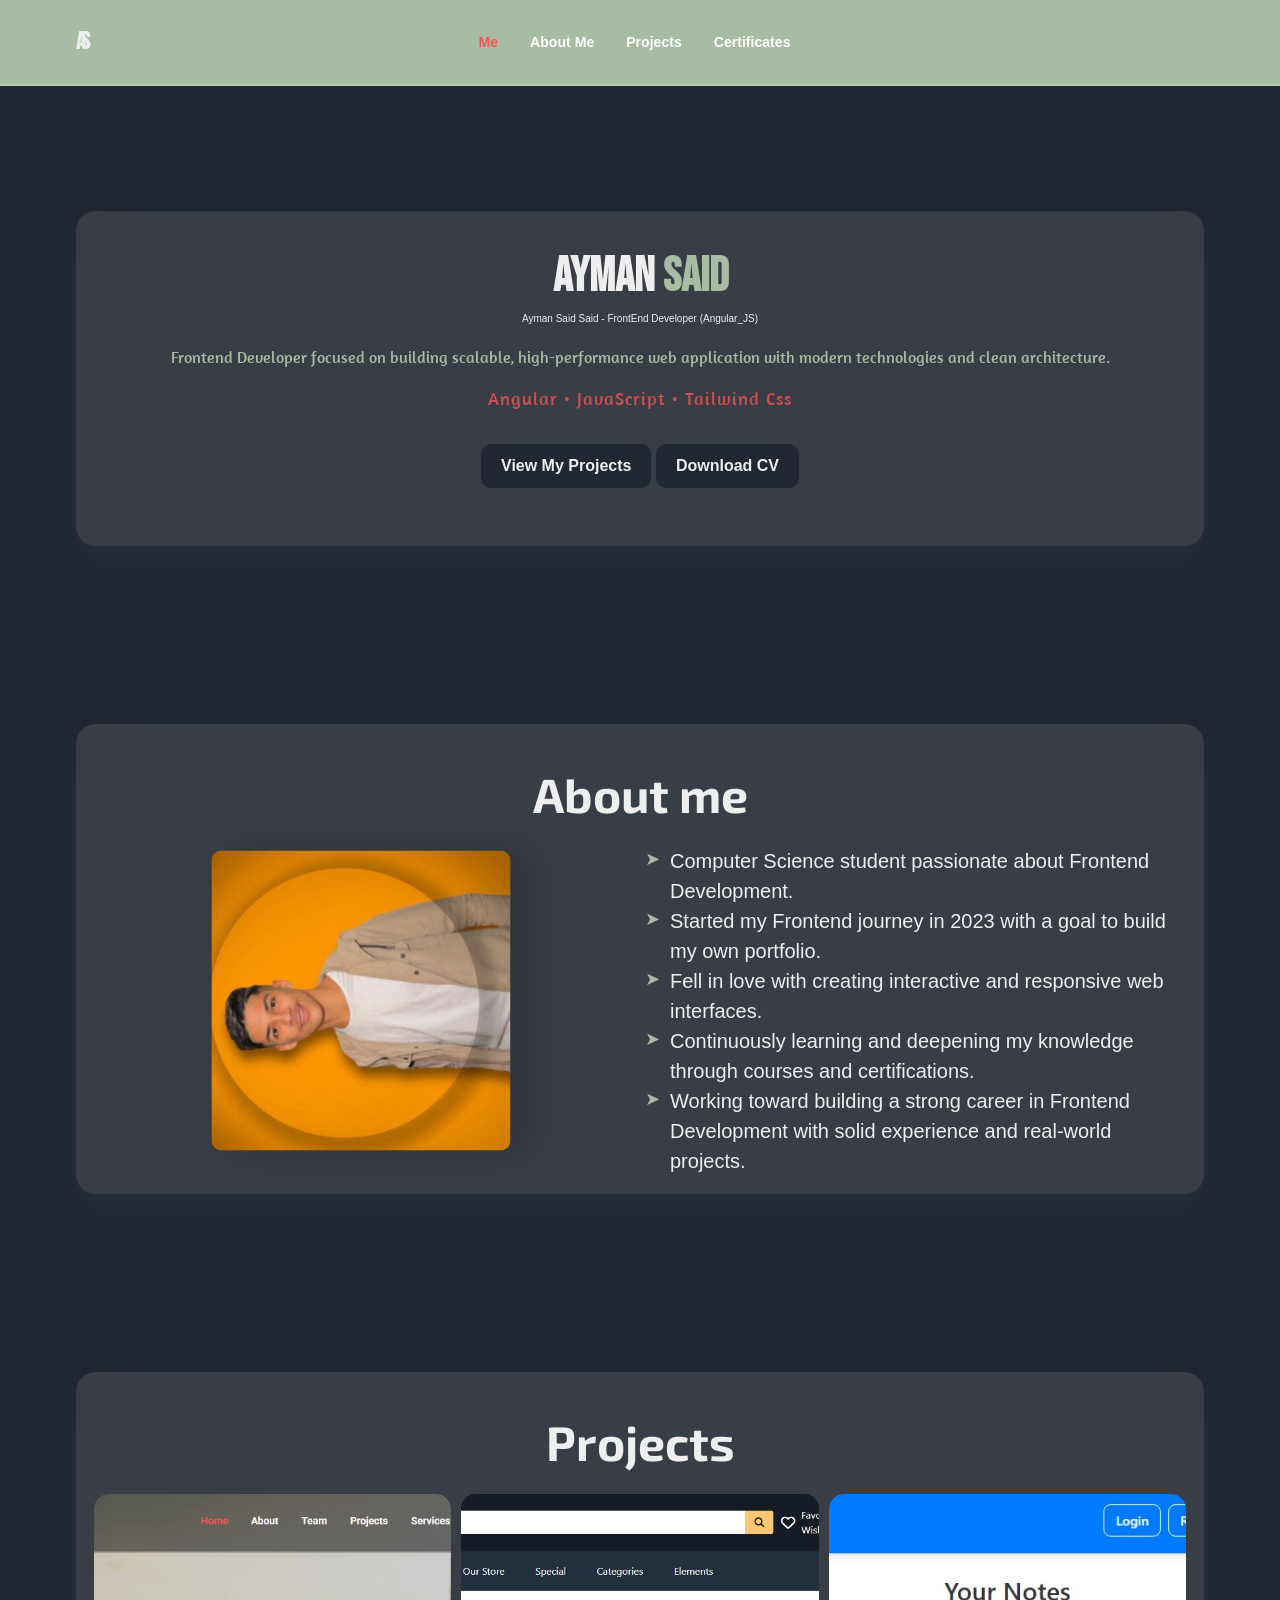
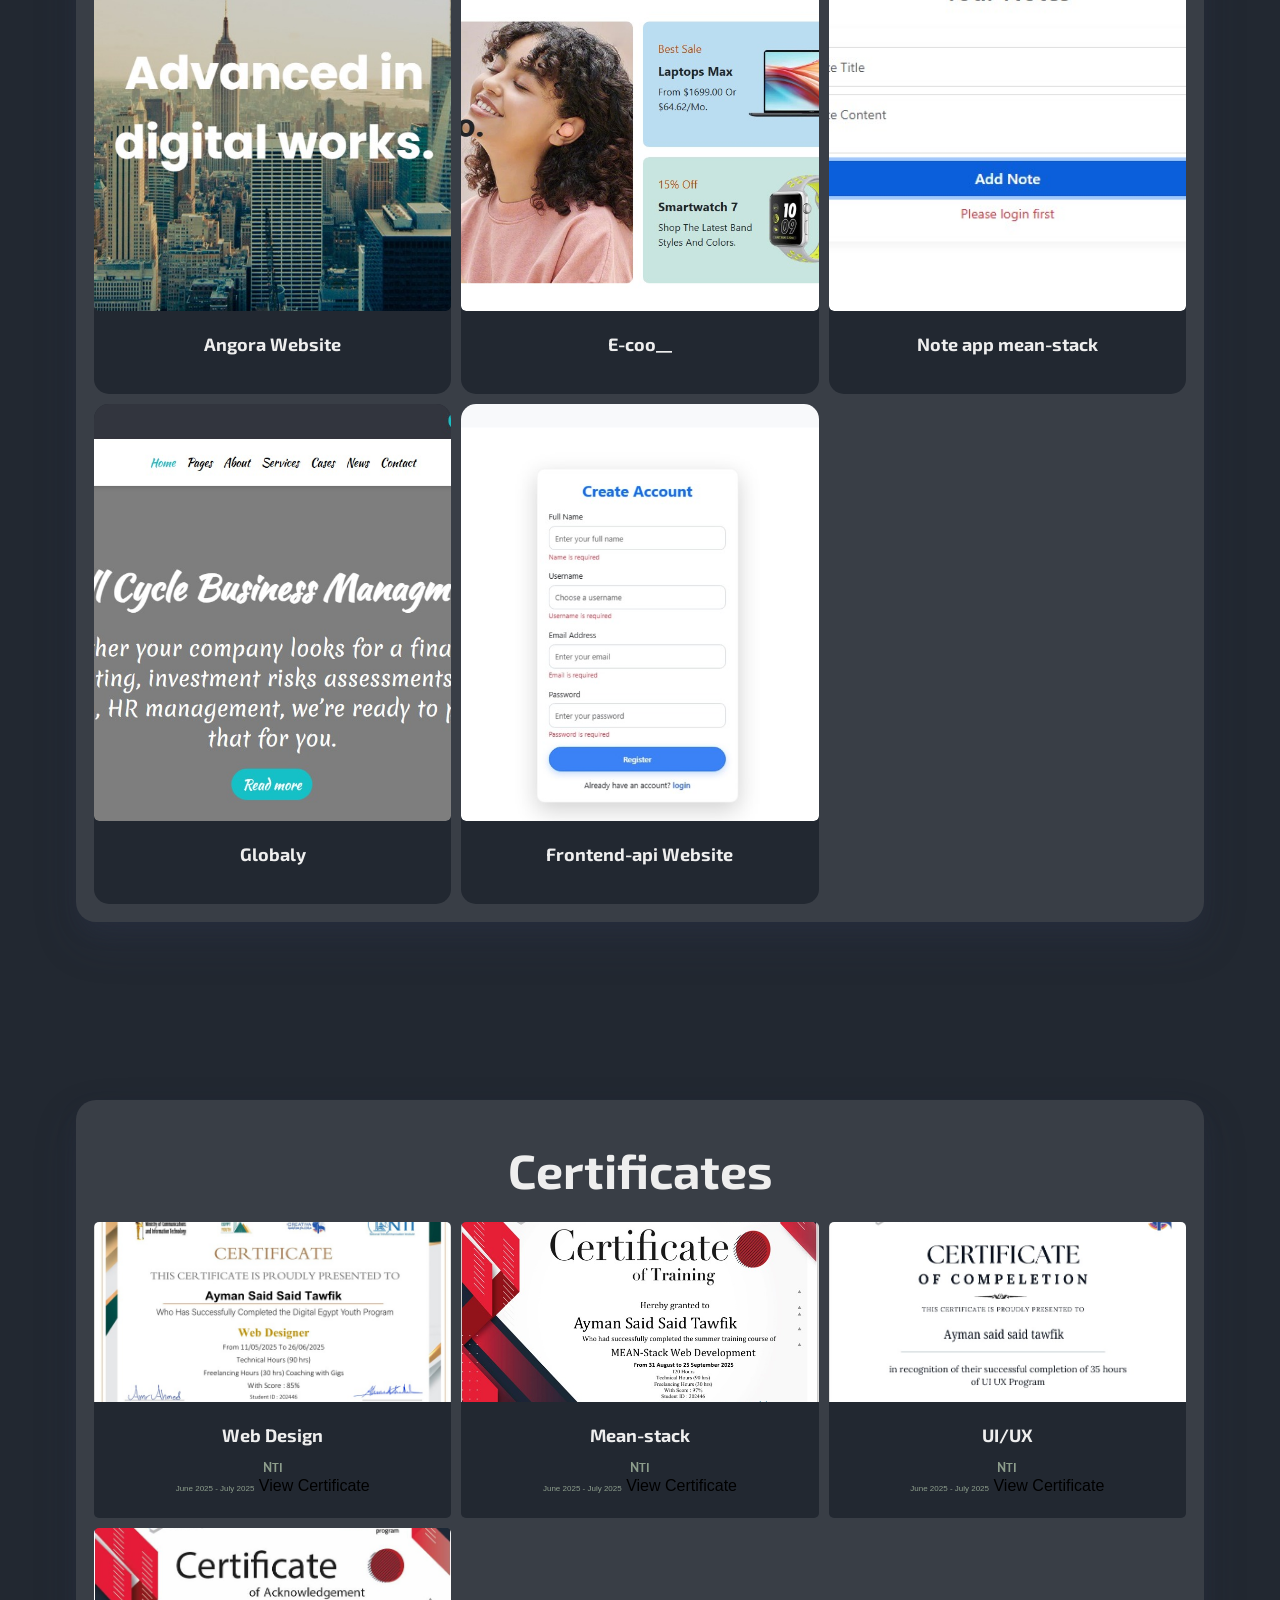
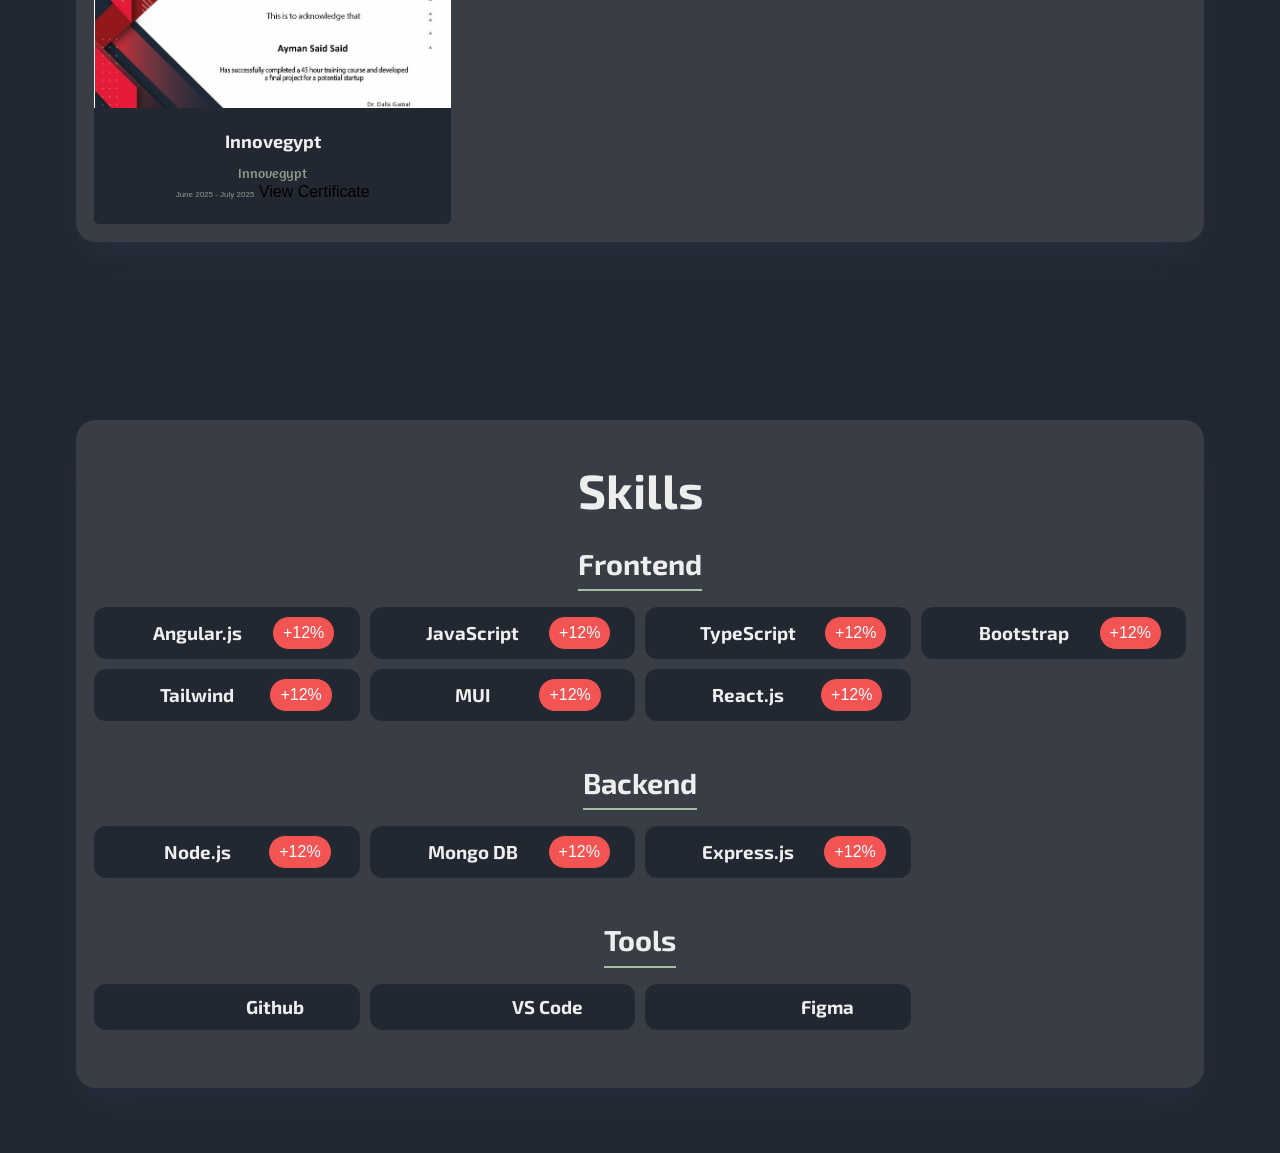
==== index.html @ 500ab116 "port" ====
<!doctype html>
<html lang="en">
  <head>
    <meta charset="UTF-8" />
    <meta name="viewport" content="width=device-width, initial-scale=1.0" />
    <title>PortFolio</title>
    <link
      href="https://cdn.jsdelivr.net/gh/devicons/devicon@latest/devicon.min.css"
      rel="stylesheet"
    />

    <link href="css/style.css" rel="stylesheet" />
    <link
      href="https://cdnjs.cloudflare.com/ajax/libs/font-awesome/7.0.1/css/all.min.css"
      rel="stylesheet"
    />
  </head>

  <body>
    <header>
      <nav>
        <div class="container">
          <div class="nav-content">
            <div class="logo">
              <a href="#">
                <h1>AS</h1>
              </a>
            </div>
            <ul class="nav-links">
              <li><a class="nav-active" href="#me">Me</a></li>
              <li><a href="#about-me">About Me</a></li>
              <li><a href="#projects">Projects</a></li>
              <li><a href="#certificates">Certificates</a></li>
              <!-- <li><a href="#services">Services</a></li>
              <li><a href="#client">Blog</a></li>
              <li><a href="#connect">Contact</a></li> -->
            </ul>
            <div class="social-icon">
              <a href="https://github.com/Aymoooon1"
                ><i class="devicon-github-original colored"></i>
              </a>
              <a href="https://www.linkedin.com/in/ayman-said-02192b325"
                ><i class="devicon-linkedin-plain colored"></i>
              </a>
            </div>
            <i class="fa-solid fa-bars"></i>
          </div>
        </div>
      </nav>
    </header>
    <main>
      <section id="me">
        <div class="container">
          <div class="section-content">
            <div class="me-info">
              <h1>Ayman<span> Said</span></h1>
              <span class="focused"
                >Ayman Said Said - FrontEnd Developer (Angular_JS)</span
              >
              <p>
                Frontend Developer focused on building scalable,
                high-performance web application with modern technologies and
                clean architecture.
              </p>
              <p class="skill">Angular • JavaScript • Tailwind Css</p>
            </div>
            <div class="me-btn">
              <a class="btn" href="#projects"> View My Projects </a>
              <a class="btn" href="Ayman_Said.pdf" download>
                <i class="fa-solid fa-download"></i> Download CV
              </a>
            </div>
            <div class="me-icons">
              <a href="https://github.com/Aymoooon1"
                ><i class="devicon-github-original colored"></i
              ></a>
              <a href="https://www.linkedin.com/in/ayman-said-02192b325"
                ><i class="devicon-linkedin-plain colored"></i
              ></a>
              <a
                href="https://www.facebook.com/ayman.said.76609?mibextid=ZbWKwL"
                ><i class="devicon-facebook-original colored"></i>
              </a>
            </div>
          </div>
        </div>
      </section>

      <section id="about-me">
        <div class="container">
          <div class="section-content">
            <h1>About me</h1>
            <div class="about-content">
              <div class="about-img">
                <img src="img/AS.jpeg" alt />
              </div>
              <div class="about-info">
                <ul>
                  <li>
                    Computer Science student passionate about Frontend
                    Development.
                  </li>
                  <li>
                    Started my Frontend journey in 2023 with a goal to build my
                    own portfolio.
                  </li>
                  <li>
                    Fell in love with creating interactive and responsive web
                    interfaces.
                  </li>
                  <li>
                    Continuously learning and deepening my knowledge through
                    courses and certifications.
                  </li>
                  <li>
                    Working toward building a strong career in Frontend
                    Development with solid experience and real-world projects.
                  </li>
                </ul>
              </div>
            </div>
          </div>
        </div>
      </section>

      <section id="projects">
        <div class="container">
          <div class="section-content">
            <h1>Projects</h1>
            <div class="projects-content">
              <div id="projects-cards" class="cards">
                <!-- <div class="card">
                  <div class="card-img">
                    <img id="project-image" src="" alt />
                    <div class="overlay"></div>
                    <div class="img_icons">
                      <a href="#"><i class="fa-brands fa-github"></i></a>
                      <a href="project.html?id=1"><i class="fa-solid fa-code-branch"></i></a>
                    </div>
                  </div>
                  <div class="card-info">
                    <h2>How long before the exit you must be planning it?</h2>
                    <p>
                      The ideal timing for planning an exit strategy is at least
                    </p>
                  </div>
                  <div class="card-btn">
                    <a href="#">Html</a>
                    <a href="#">css</a>
                    <a href="#">js</a>
                  </div>
                </div>

                <div class="card">
                  <div class="card-img">
                    <img src="img/imgi_5_business1.jpg" alt />
                    <div class="overlay"></div>
                    <div class="img_icons">
                      <a href="#"><i class="fa-brands fa-github"></i></a>
                      <a href="#"><i class="fa-solid fa-code-branch"></i></a>
                    </div>
                  </div>
                  <div class="card-info">
                    <h2>How long before the exit you must be planning it?</h2>
                    <p>
                      The ideal timing for planning an exit strategy is at least
                    </p>
                  </div>
                  <div class="card-btn">
                    <a href="#">Html</a>
                    <a href="#">css</a>
                    <a href="#">js</a>
                  </div>
                </div>

                <div class="card">
                  <div class="card-img">
                    <img src="img/imgi_5_business1.jpg" alt />
                    <div class="overlay"></div>
                    <div class="img_icons">
                      <a href="#"><i class="fa-brands fa-github"></i></a>
                      <a href="#"><i class="fa-solid fa-code-branch"></i></a>
                    </div>
                  </div>
                  <div class="card-info">
                    <h2>How long before the exit you must be planning it?</h2>
                    <p>
                      The ideal timing for planning an exit strategy is at least
                    </p>
                  </div>
                  <div class="card-btn">
                    <a href="#">Html</a>
                    <a href="#">css</a>
                    <a href="#">js</a>
                  </div>
                </div>

                <div class="card">
                  <div class="card-img">
                    <img src="img/imgi_5_business1.jpg" alt />
                    <div class="overlay"></div>
                    <div class="img_icons">
                      <a href="#"><i class="fa-brands fa-github"></i></a>
                      <a href="#"><i class="fa-solid fa-code-branch"></i></a>
                    </div>
                  </div>
                  <div class="card-info">
                    <h2>How long before the exit you must be planning it?</h2>
                    <p>
                      The ideal timing for planning an exit strategy is at least
                    </p>
                  </div>
                  <div class="card-btn">
                    <a href="#">Html</a>
                    <a href="#">css</a>
                    <a href="#">js</a>
                  </div>
                </div> -->
              </div>
            </div>
          </div>
        </div>
      </section>

      <section id="certificates">
        <div class="container">
          <div class="section-content">
            <h1>Certificates</h1>
            <div class="certificates-content">
              <div id="certificates-cards" class="cards">
                <!-- <div class="cert-card">
                  <div class="cert-image">
                    <img src="img/AS.jpeg" class="cert-img" alt="Certificate" />
                  </div>
                  <div class="cert-info">
                    <h3>Frontend Certificate</h3>
                    <p>Issued by XYZ Academy - 2024</p>
                                        <span>June 2025 - July 2025</span>

                  </div>
                </div>

                <div class="cert-card">
                  <div class="cert-image">
                    <img src="img/AS.jpeg" class="cert-img" alt="Certificate" />
                  </div>
                  <div class="cert-info">
                    <h3>Frontend Certificate</h3>
                    <p>Issued by XYZ Academy - 2024</p>
                    <span>June 2025 - July 2025</span>
                  </div>
                </div>

                <div class="cert-card">
                  <div class="cert-image">
                    <img src="img/AS.jpeg" class="cert-img" alt="Certificate" />
                  </div>
                  <div class="cert-info">
                    <h3>Frontend Certificate</h3>
                    <p>Issued by XYZ Academy - 2024</p>
                                        <span>June 2025 - July 2025</span>

                  </div>
                </div>

                <div class="cert-card">
                  <div class="cert-image">
                    <img src="img/AS.jpeg" class="cert-img" alt="Certificate" />
                  </div>
                  <div class="cert-info">
                    <h3>Frontend Certificate</h3>
                    <p>Issued by XYZ Academy - 2024</p>
                                        <span>June 2025 - July 2025</span>

                  </div>
                </div> -->
              </div>
            </div>
          </div>
        </div>

        <div class="image-modal">
          <div class="close"></div>
          <img class="modal-img" src="" alt="" />
        </div>
      </section>

      <section id="skills">
        <div class="container">
          <div class="section-content">
            <h1>Skills</h1>
            <div class="skills-section">


              <div class="skill-cate">
                <h2 class="category-major">Frontend</h2>
                  <div class="technologies">
                    <div class="tech-card">
                      <i class="devicon-angularjs-plain colored"></i>
                      <h3>Angular.js</h3>
                      <span class="percent" data-target="80">0%</span>
                    </div>

                    <div class="tech-card">
                      <i class="devicon-javascript-plain colored"></i>
                      <h3>JavaScript</h3>
                      <span class="percent" data-target="90">0%</span>
                    </div>

                    <div class="tech-card">
                      <i class="devicon-typescript-plain colored"></i>
                      <h3>TypeScript</h3>
                      <span class="percent" data-target="85">0%</span>
                    </div>
                    <div class="tech-card">
                      <i class="devicon-bootstrap-plain colored"></i>
                      <h3>Bootstrap</h3>
                      <span class="percent" data-target="95">0%</span>
                    </div>
                    <div class="tech-card">
                      <i class="devicon-tailwindcss-plain colored"></i>
                      <h3>Tailwind</h3>
                      <span class="percent" data-target="90">0%</span>
                    </div>
                    <div class="tech-card">
                      <i class="devicon-materialui-plain colored"></i>
                      <h3>MUI</h3>
                      <span class="percent" data-target="90">0%</span>
                    </div>
                    <div class="tech-card">
                      <i class="devicon-react-original colored"></i>
                      <h3>React.js</h3>
                      <span class="percent" data-target="75">0%</span>
                    </div>
                    
                  </div>
              </div>

                            <div class="skill-cate">
                <h2 class="category-major">Backend</h2>
                  <div class="technologies">
                    <div class="tech-card">
                      <i class="devicon-nodejs-plain colored"></i>
                      <h3>Node.js</h3>
                      <span class="percent" data-target="50">0%</span>
                    </div>

                    <div class="tech-card">
                      <i class="devicon-mongodb-plain colored"></i>
                      <h3>Mongo DB</h3>
                      <span class="percent" data-target="50">0%</span>
                    </div>

                    <div class="tech-card">
                      <i class="devicon-express-original colored"></i>
                      <h3>Express.js</h3>
                      <span class="percent" data-target="50">0%</span>
                    </div>
                    
                  </div>
              </div>

                            <div class="skill-cate">
                <h2 class="category-major">Tools</h2>
                  <div class="technologies">
                    
                    <div class="tech-card">
                      <i class="devicon-github-original colored"></i>
                      <h3>Github</h3>
                    </div>

                    <div class="tech-card">
                      <i class="devicon-vscode-plain colored"></i>
                      <h3>VS Code</h3>
                    </div>

                    <div class="tech-card">
                      <i class="devicon-figma-plain colored"></i>
                      <h3>Figma</h3>
                    </div>
                  </div>
              </div>


            </div>
          </div>
        </div>
      </section>
    </main>

    <script src="main.js"></script>
    <script src="project.js"></script>
  </body>
</html>
---- css/style.css ----
@import url('https://fonts.googleapis.com/css2?family=Amaranth:ital,wght@0,400;0,700;1,400;1,700&family=Bebas+Neue&family=Exo+2:ital,wght@0,100..900;1,100..900&display=swap');

:root {
    --primary: #222831;
    /* Dark / main background */
    --secondary: #393E46;
    /* Texts / Titles / Borders */
    --accent: #A8BBA3;
    /* Buttons / Hover / Highlights */
    --light: #EEEEEE;
    /* General background / Sections / Cards */
    --shadow: #FFAA00;

    --p: #BFC6C4;
}


html {
    scroll-behavior: smooth;
}

section {
    scroll-margin-top: 80px;
    padding: 65px 0 !important;
}

body {
    margin: 0;
    font-size: 16px;
    font-weight: 400;
    line-height: 1.5;
    background-color: var(--primary);
}

section {
    background: var(--primary);
}


* {
    margin: 0;
    padding: 0;
    box-sizing: border-box;
    font-family: "Roboto", sans-serif
}

h1,
h2,
h3,
h4,
h5,
h6 {
    font-family: "Exo 2", sans-serif;
    color: var(--light);
}

p {
    color: var(--accent);
    font-family: "Amaranth", sans-serif;
    margin-top: 0;
    margin-bottom: 1rem;
}

a {
    text-decoration: none;
    color: black;
    transition: color 0.5s;
}

main {
    padding-top: 98px;
}

.container {
    width: 90%;
    max-width: 1200px;
    padding: 0 12px;
    margin: 0 auto;
}

@media (max-width: 992px) {
    .container {
        max-width: 960px;
    }

    .main-header {
        width: 100%;
    }
}

@media (max-width: 768px) {
    .container {
        max-width: 720px;
    }
}

@media (max-width: 576px) {
    .container {
        max-width: 540px;
    }
}







/* start-nav */
nav {
    padding-top: 1.5rem;
    padding-bottom: 1.5rem;
    width: 100%;
    position: fixed;
    z-index: 5;
    border-bottom: 2px solid rgba(255, 255, 255, .2);
    background-color: var(--accent);
    transition: all .9s;
}

nav.scrolled {
    background: rgba(34, 40, 49, 0.8);
}

.nav-content {
    display: flex;
    justify-content: space-between;
    align-items: center;
}

.logo h1 {
    font-family: "Bebas Neue", sans-serif;
    font-weight: 800;
    letter-spacing: -5px;
    transition: color .5s;
}

.logo h1:hover {
    color: #f25454;
}



nav .nav-links {
    display: flex;
    list-style-type: none;
}

nav .nav-links li a {
    color: white;
    padding: 8px 16px;
    font-size: .88rem;
    font-weight: 600;
}

nav .nav-links li a.nav-active {
    color: #f25454;
}

nav i.fa-bars {
    color: white;
    display: none;
    font-size: 22px;
    cursor: pointer;
}

.social-icon i {
    color: white;
    font-size: 22px;
    margin-left: 10px;

}

@media (max-width: 991px) and (min-width: 767px) {
    .nav-content {
        display: flex;
        justify-content: space-between;
        align-items: center;
        margin: 0;
    }

    .nav-links {
        margin-left: 32px;
    }
}

@media screen and (max-width: 767px) {
    .nav-content {
        display: flex;
        justify-content: space-between;
        align-items: center;
        margin: 0;
    }

    nav .nav-links,
    nav .personal-info {
        display: none;
    }

    nav i.fa-bars {
        display: block;
    }
}

/* end-nav */



/* start-me */


.section-content {
    margin-top: 3rem;
    text-align: center;
    padding: 16px;
    background: var(--secondary);
    color: var(--light);
    border-radius: 20px;
    box-shadow:
        0 20px 40px rgba(48, 54, 79, 0.25),
        0 10px 20px rgba(48, 54, 79, 0.15);
    border: 2px solid transparent;
    transition: all .3s;
}

.section-content:hover {
    transform: translateY(-10px);
    box-shadow:
        0 30px 60px rgba(50, 54, 79, 0.35),
        0 0 20px rgba(172, 186, 196, 0.6);
}

.me-info {
    margin-top: 36px;
}

.me-info h1 {
    font-family: "Bebas Neue", sans-serif;
    margin-bottom: 8px;
    font-size: 5rem;
    font-weight: bold;
    line-height: .5;
}

.me-info h1 span {
    font-family: "Bebas Neue", sans-serif;
    color: var(--accent);

}

.me-info .focused {
    font-size: 10px;
}

.me-info p {
    margin-top: 16px;
}

.me-info .skill {
  margin-top: 10px;
  font-size: 18px;
  opacity: 0.8;
  letter-spacing: 1px;
  color: #f25454;
}

.me-btn {
    margin-top: 32px;
}

.btn {
    background: var(--primary);
    color: var(--light);
    display: inline-block;
    padding: 10px 20px;

    /* font-size: 16px; */
    font-weight: 600;
    border-radius: 10px;
    transition: all 0.3s;
}

.btn:hover {
    background: var(--secondary);
    color: var(--light);
    transform: translateY(-3px);
    box-shadow: 0 10px 20px rgba(0, 0, 0, 0.2);
}

.me-icons {
    margin-top: 16px;
}

.me-icons a {
    display: inline-block;
    font-size: 24px;
    transition: all 0.3s;

}

.me-icons a:not(:first-child) {
    margin-left: 16px;
}

.me-icons a:hover {
    transform: translateY(-2px);
}























/* about-section */
.section-content h1 {
    margin: 16px 0;
    font-size: 3rem;
    font-weight: 700;
}

.about-content {
    display: flex;
    align-items: center;
    justify-content: space-between;
    gap: 10px;
    text-align: left;
}

.about-img,
.about-info {
    flex: 1;
}

.about-img {
    display: flex;
    align-items: center;
    justify-content: center;
}

.about-info {
    padding: 0 8px;
}

.about-img img {
    box-shadow: 0 20px 40px rgba(0, 0, 0, 0.2);
    margin-bottom: 20px;
    width: 90%;
    max-width: 300px;
    border-radius: 10px;
    transform: rotate(-90deg);
    transition: transform 3s ease;
}

.about-content:hover img {
    transform: rotate(0deg) scale(1);
    box-shadow: 0 30px 60px rgba(0, 0, 0, 0.3);
}

.about-info ul {
    list-style: none;
    padding: 0;
}

.about-info ul li {
    font-size: 20px;
    font-weight: 500;
    padding-left: 30px;
    position: relative;
    padding-left: 25px;
}

.about-info ul li::before {
    content: "➤";
    position: absolute;
    left: 0;
    color: var(--accent);
    font-size: 18px;
}








/* projects-section */

.cards {
    display: grid;
    grid-template-columns: repeat(auto-fit, minmax(280px, 1fr));
    gap: 10px;
}

.card {
    background: var(--primary);
    border-radius: 15px;
    overflow: hidden;
    display: flex;
    flex-direction: column;
    height: 500px;
    transition: transform 0.3s ease, box-shadow 0.3s ease;
}

.card:hover {
    transform: translateY(-8px);
    box-shadow:
        0 0 5px var(--shadow),
        0 0 15px var(--shadow),
        0 0 10px var(--shadow),
        0 0 30px rgba(168, 187, 163, 0.7);

}

.card .card-img {
    flex: 1;
    position: relative;
    overflow: hidden;
    border-radius: 5px;
}

.card-img img {
    border-radius: 5px;
    width: 100%;
    height: 100%;
    object-fit: cover;
    display: block;
    transition: all 0.3s ease;
}

.card .card-img .overlay {
    position: absolute;
    inset: 0;
    background-color: var(--primary);
    opacity: 0;
    transition: opacity 0.4s ease;
    z-index: 1;
}

.img_icons {
    position: absolute;
    inset: 0;
    display: flex;
    justify-content: center;
    align-items: center;
    column-gap: 20px;
    opacity: 0;
    transition: opacity 0.5s;
    z-index: 2;
}

.img_icons i {
    color: white;
    border-radius: 10px;
    font-size: 20px;
}

.card:hover .overlay {
    opacity: 0.5;
}

.card:hover .img_icons {
    opacity: 1;
}

.card:hover .card-img img {
    transform: scale(1.3);
}

.card-info {
    padding: 20px;
}

.card-info h2 {
    font-size: 18px;
    margin-bottom: 10px;
    transition: all .3s;
    color: var(--light);
}

.card:hover .card-info h2 {
    color: var(--shadow);
}

.card-info p {
    color: var(--p);
    font-size: 14px;
    opacity: 0.8;
}

.card-btn {
    padding: 0 20px 20px;
}

.card-btn a {
    display: inline-block;
    padding: 6px 12px;
    margin-right: 8px;
    margin-top: 8px;
    font-size: 13px;
    background: black;
    color: var(--shadow);
    border-radius: 6px;
    transition: 0.3s;
    border: 1px solid var(--shadow);
}

.card-btn a:hover {
    background: var(--primary);
    color: var(--light);
}

/* end-projects-section */

/* start-certificates-section */

.cert-card {
  background: var(--primary);
  border-radius: 5px;
  overflow: hidden;
  transition: 0.3s ease;
}

.cert-card:hover {
  transform: translateY(-8px);
  box-shadow:
    0 0 15px var(--accent),
    0 0 40px rgba(168, 187, 163, 0.4);
}

.cert-image {
  height: 180px;         
  overflow: hidden;
}

.cert-image img {
  width: 100%;
  height: 100%;
  object-fit: cover;         
  transition: 0.4s ease;
}

.cert-card:hover img {
  transform: scale(1.05);
}
.cert-card .cert-info {
  padding: 20px;
}
.cert-card .cert-info h3 {
  margin-bottom: 8px;
  font-size: 18px;
}
.cert-card .cert-info p {
  font-size: 14px;
  opacity: 0.8;
  margin: 0;
  margin-bottom: -4px;
}
.cert-card .cert-info span{
    font-size: 8px;
      opacity: 0.8;
    color: var(--accent);
}

/* focused-image */

.image-modal {
  position: fixed;
  inset: 0;
  background: rgba(0, 0, 0, 0.5);
  display: flex;
  align-items: center;
  justify-content: center;
  opacity: 0;
  visibility: hidden;
  transition: 0.3s ease;
  z-index: 999;
}

.image-modal.active {
  opacity: 1;
  visibility: visible;
}

.modal-img {
  max-width: 80%;
  max-height: 80vh;
  border-radius: 12px;
  box-shadow: 0 0 30px rgba(168, 187, 163, 0.6);
  animation: zoom 0.3s ease;
}

@keyframes zoom {
  from {
    transform: scale(0.8);
    opacity: 0;
  }
  to {
    transform: scale(1);
    opacity: 1;
  }
}

/* end-certificates-section */



.technologies {
    display: grid;
    grid-template-columns: repeat(4, 1fr);
    gap: 10px;
}

.tech-card {
    display: flex;
    align-items: center;
    justify-content: space-around;
    text-align: center;
    padding: 8px;
    border-radius: 12px;
    background: var(--primary);
    color: var(--secondary);
    border: 1px solid rgba(48, 54, 79, 0.1);
    transition: 0.3s;
}

.tech-card:hover {
    background: var(--accent);
    color: var(--light);
    transform: translateY(-5px);
}

.tech-card i{
    font-size: 24px;
}
.tech-card h3 {
    margin-left: 4px;
}

.tech-card:hover h3 {
    margin-left: 4px;
    color: var(--light);
}

.percent {
  padding: 4px 10px;
  border-radius: 20px;
  background: #f25454;
  border: 1px solid var(--primary);
  font-size: 16px;
  font-weight: 500;
  color: white;
}

.skill-cate{
  margin-bottom: 40px;
}

.category-major{
  font-size: 1.8rem;
  font-weight: 700;
  margin-bottom: 16px;
  border-bottom: 2px solid var(--accent);
  display: inline-block;
  padding-bottom: 4px;
  color: var(--light);
}



















.info-details , .btn-details{
    text-align: center;
}
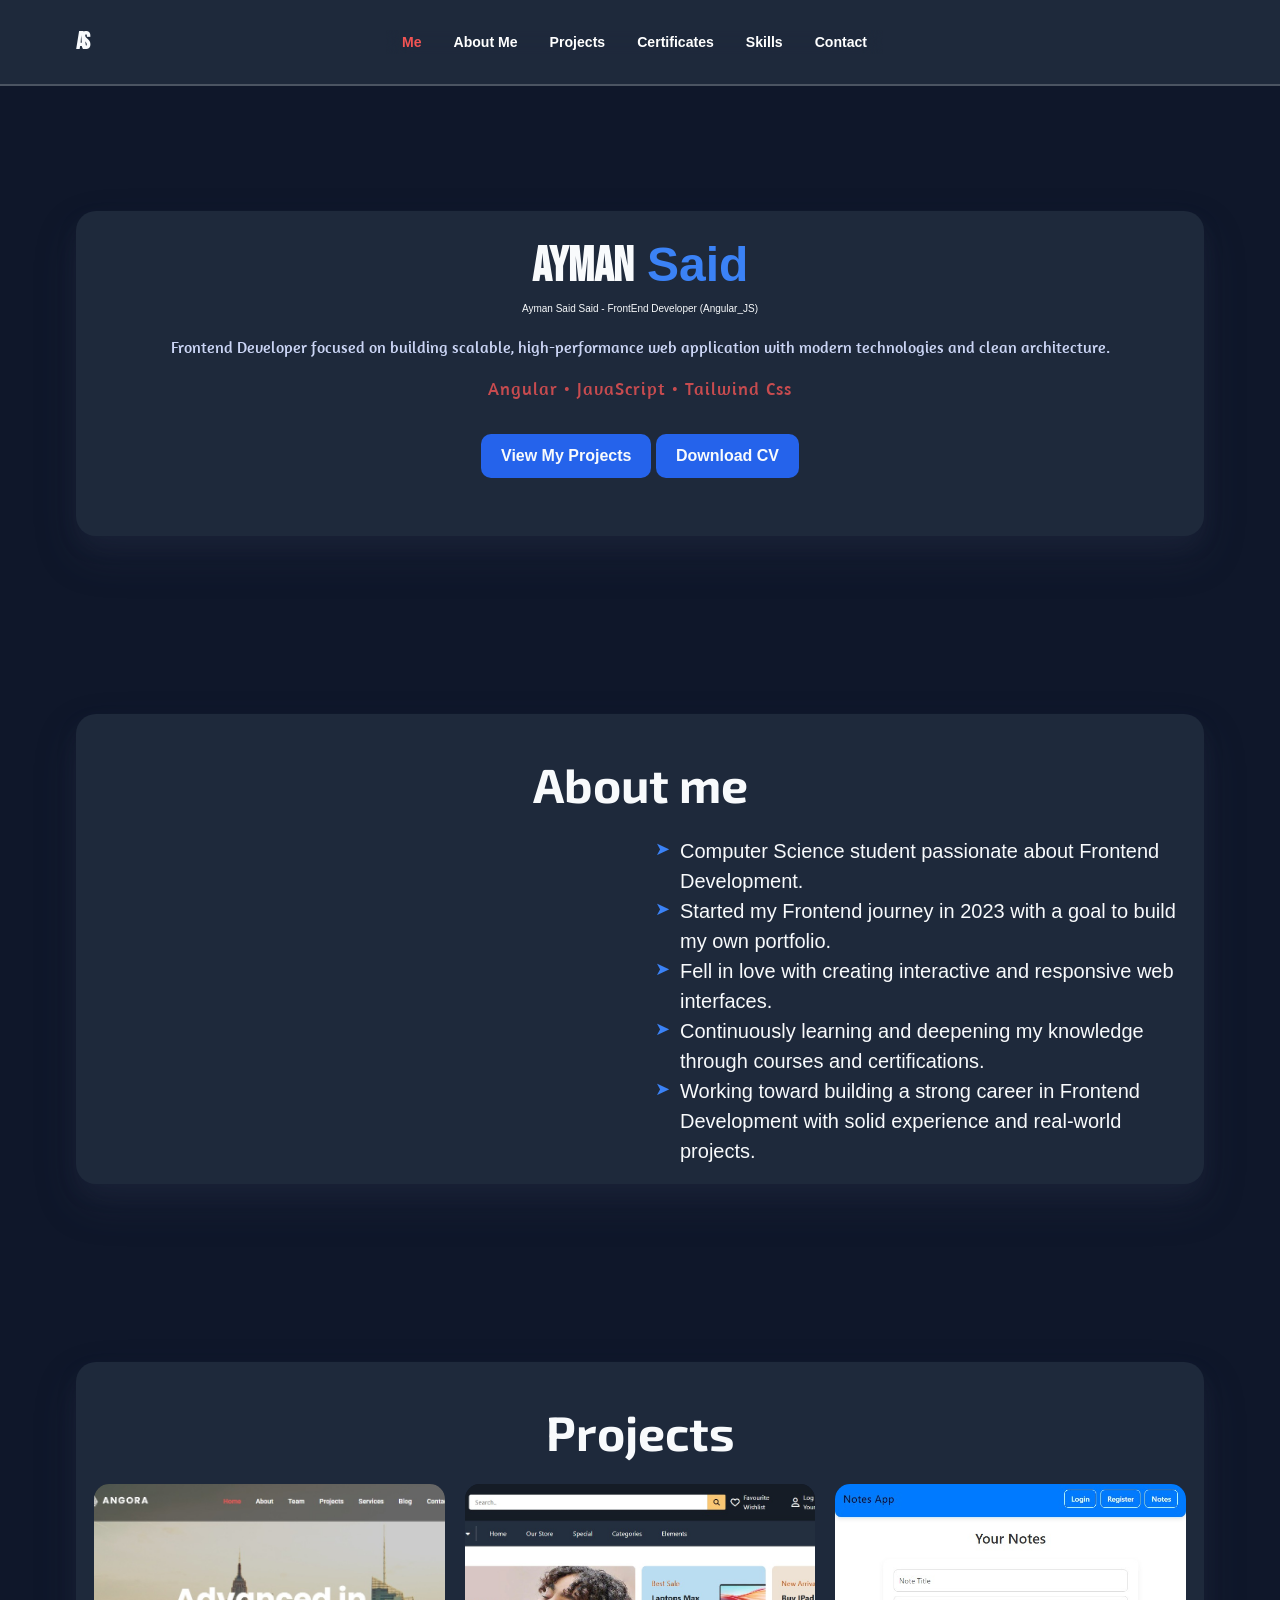
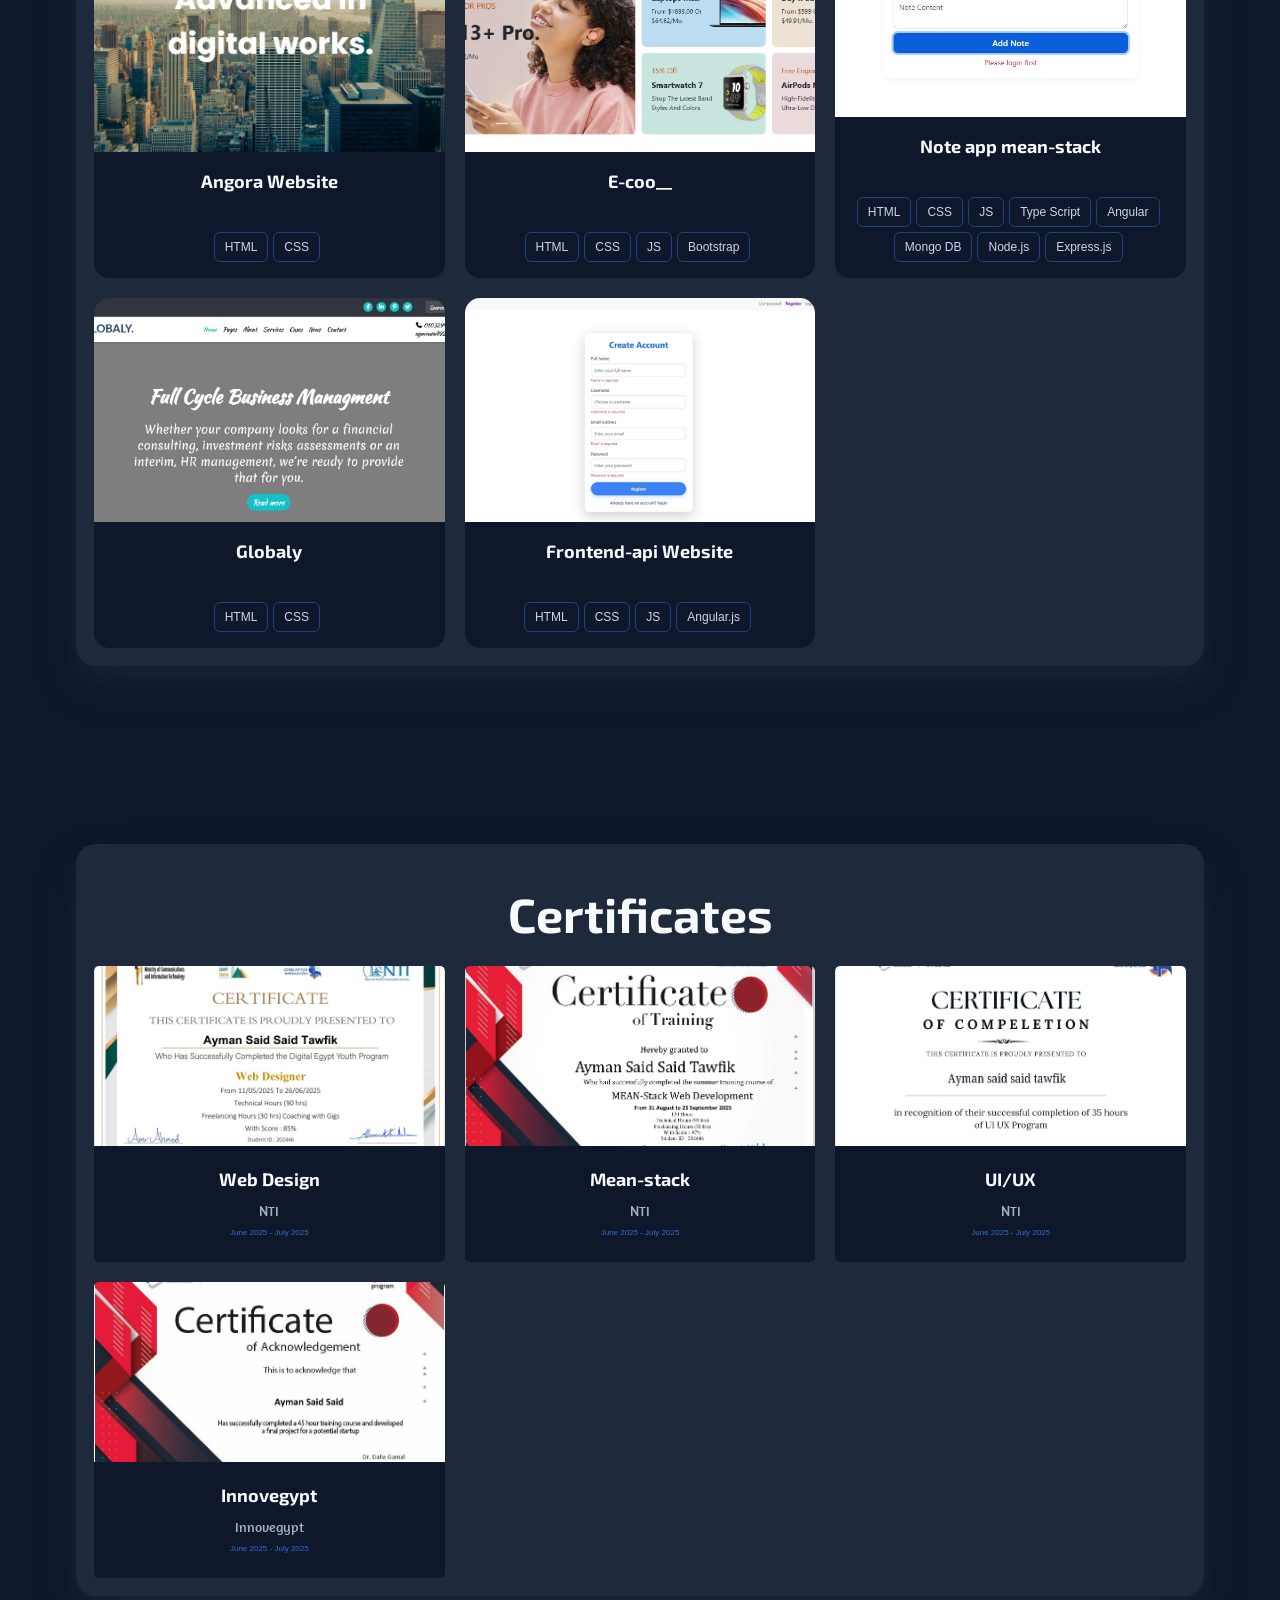
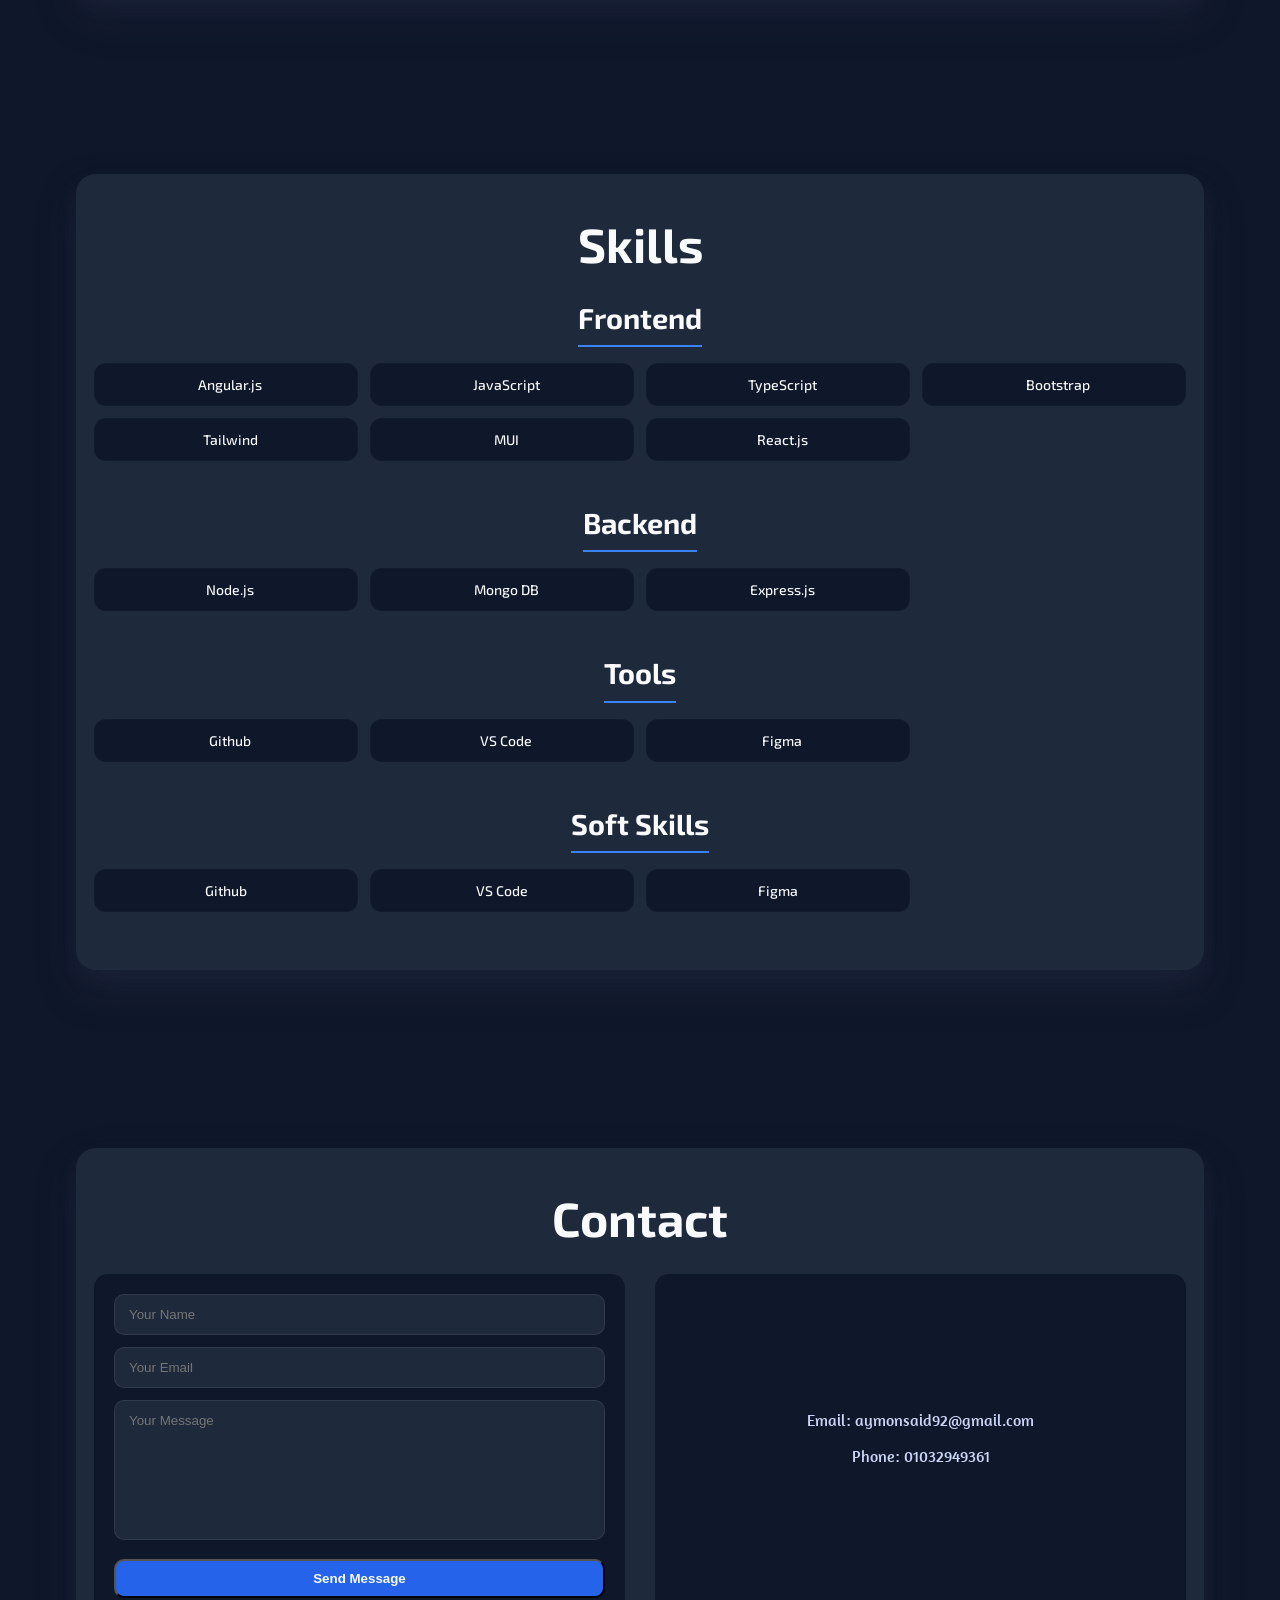
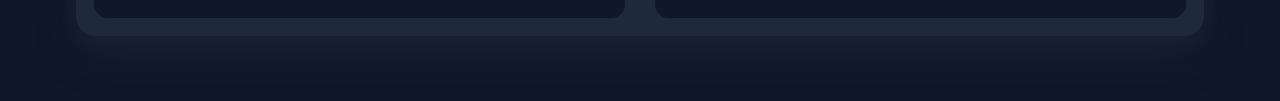
==== commit 6987eed8: "update portfolio" ====
--- a/index.html
+++ b/index.html
@@ -31,9 +31,8 @@
               <li><a href="#about-me">About Me</a></li>
               <li><a href="#projects">Projects</a></li>
               <li><a href="#certificates">Certificates</a></li>
-              <!-- <li><a href="#services">Services</a></li>
-              <li><a href="#client">Blog</a></li>
-              <li><a href="#connect">Contact</a></li> -->
+              <li><a href="#skills">Skills</a></li>
+              <li><a href="#contact">Contact</a></li> 
             </ul>
             <div class="social-icon">
               <a href="https://github.com/Aymoooon1"
@@ -47,6 +46,7 @@
           </div>
         </div>
       </nav>
+      <div class="nav-overlay"></div>
     </header>
     <main>
       <section id="me">
@@ -289,48 +289,39 @@
         <div class="container">
           <div class="section-content">
             <h1>Skills</h1>
-            <div class="skills-section">
-
-
-              <div class="skill-cate">
+            <div id="skills-section" class="skills-section">
+              <!-- <div class="skill-cate">
                 <h2 class="category-major">Frontend</h2>
                   <div class="technologies">
                     <div class="tech-card">
                       <i class="devicon-angularjs-plain colored"></i>
                       <h3>Angular.js</h3>
-                      <span class="percent" data-target="80">0%</span>
                     </div>
 
                     <div class="tech-card">
                       <i class="devicon-javascript-plain colored"></i>
                       <h3>JavaScript</h3>
-                      <span class="percent" data-target="90">0%</span>
                     </div>
 
                     <div class="tech-card">
                       <i class="devicon-typescript-plain colored"></i>
                       <h3>TypeScript</h3>
-                      <span class="percent" data-target="85">0%</span>
                     </div>
                     <div class="tech-card">
                       <i class="devicon-bootstrap-plain colored"></i>
                       <h3>Bootstrap</h3>
-                      <span class="percent" data-target="95">0%</span>
                     </div>
                     <div class="tech-card">
                       <i class="devicon-tailwindcss-plain colored"></i>
                       <h3>Tailwind</h3>
-                      <span class="percent" data-target="90">0%</span>
                     </div>
                     <div class="tech-card">
                       <i class="devicon-materialui-plain colored"></i>
                       <h3>MUI</h3>
-                      <span class="percent" data-target="90">0%</span>
                     </div>
                     <div class="tech-card">
                       <i class="devicon-react-original colored"></i>
                       <h3>React.js</h3>
-                      <span class="percent" data-target="75">0%</span>
                     </div>
                     
                   </div>
@@ -342,19 +333,16 @@
                     <div class="tech-card">
                       <i class="devicon-nodejs-plain colored"></i>
                       <h3>Node.js</h3>
-                      <span class="percent" data-target="50">0%</span>
                     </div>
 
                     <div class="tech-card">
                       <i class="devicon-mongodb-plain colored"></i>
                       <h3>Mongo DB</h3>
-                      <span class="percent" data-target="50">0%</span>
                     </div>
 
                     <div class="tech-card">
                       <i class="devicon-express-original colored"></i>
                       <h3>Express.js</h3>
-                      <span class="percent" data-target="50">0%</span>
                     </div>
                     
                   </div>
@@ -379,15 +367,51 @@
                       <h3>Figma</h3>
                     </div>
                   </div>
-              </div>
-
-
+              </div> -->
+            </div>
+          </div>
+        </div>
+      </section>
+      <section id="contact">
+        <div class="container">
+          <div class="section-content">
+            <h1>Contact</h1>
+
+            <div class="contact-content">
+              <form class="contact-form">
+                <input type="text" placeholder="Your Name" required />
+                <input type="email" placeholder="Your Email" required />
+                <textarea placeholder="Your Message" required></textarea>
+
+                <button class="btn" type="submit">Send Message</button>
+              </form>
+
+              <div class="contact-info">
+                <p>Email: aymonsaid92@gmail.com</p>
+                <p>Phone: 01032949361</p>
+
+                <div class="contact-icons">
+                  <a href="https://github.com/Aymoooon1"
+                    ><i class="devicon-github-original colored"></i
+                  ></a>
+                  <a href="https://www.linkedin.com/in/ayman-said-02192b325"
+                    ><i class="devicon-linkedin-plain colored"></i
+                  ></a>
+                  <a
+                    href="https://www.facebook.com/ayman.said.76609?mibextid=ZbWKwL"
+                    ><i class="devicon-facebook-original colored"></i
+                  ></a>
+                  <a href="https://wa.me/201032949361" >
+                    <i class="fa-brands fa-whatsapp"></i>
+                  </a>
+                </div>
+              </div>
             </div>
           </div>
         </div>
       </section>
     </main>
-
+    <script src="nav.js"></script>
     <script src="main.js"></script>
     <script src="project.js"></script>
   </body>
--- a/css/style.css
+++ b/css/style.css
@@ -1,19 +1,19 @@
 @import url('https://fonts.googleapis.com/css2?family=Amaranth:ital,wght@0,400;0,700;1,400;1,700&family=Bebas+Neue&family=Exo+2:ital,wght@0,100..900;1,100..900&display=swap');
 
 :root {
-    --primary: #222831;
-    /* Dark / main background */
-    --secondary: #393E46;
-    /* Texts / Titles / Borders */
-    --accent: #A8BBA3;
-    /* Buttons / Hover / Highlights */
-    --light: #EEEEEE;
-    /* General background / Sections / Cards */
-    --shadow: #FFAA00;
-
-    --p: #BFC6C4;
-}
-
+    --primary: #0f172a;
+    /* dark blue background */
+    --secondary: #1e293b;
+    /* cards / sections */
+    --accent: #3b82f6;
+    /* main blue */
+    --accent-dark: #2563eb;
+    --light: #f8fafc;
+    /* text white */
+    --p: #cbd5f5;
+    /* paragraph */
+    --shadow: rgba(59, 130, 246, 0.4);
+}
 
 html {
     scroll-behavior: smooth;
@@ -31,11 +31,13 @@
     line-height: 1.5;
     background-color: var(--primary);
 }
+body.no-scroll {
+  overflow: hidden;
+}
 
 section {
     background: var(--primary);
 }
-
 
 * {
     margin: 0;
@@ -55,7 +57,7 @@
 }
 
 p {
-    color: var(--accent);
+    color: var(--p);
     font-family: "Amaranth", sans-serif;
     margin-top: 0;
     margin-bottom: 1rem;
@@ -99,10 +101,6 @@
         max-width: 540px;
     }
 }
-
-
-
-
 
 
 
@@ -114,12 +112,13 @@
     position: fixed;
     z-index: 5;
     border-bottom: 2px solid rgba(255, 255, 255, .2);
-    background-color: var(--accent);
+    background-color: var(--secondary);
     transition: all .9s;
 }
 
 nav.scrolled {
-    background: rgba(34, 40, 49, 0.8);
+    background: rgba(15, 23, 42, 0.8);
+    backdrop-filter: blur(10px);
 }
 
 .nav-content {
@@ -139,11 +138,10 @@
     color: #f25454;
 }
 
-
-
 nav .nav-links {
     display: flex;
     list-style-type: none;
+    backdrop-filter: blur(10px);
 }
 
 nav .nav-links li a {
@@ -169,6 +167,54 @@
     font-size: 22px;
     margin-left: 10px;
 
+}
+
+.nav-overlay {
+    position: fixed;
+    inset: 0;
+    background: rgba(0, 0, 0, 0.5);
+    opacity: 0;
+    visibility: hidden;
+    transition: opacity 0.2s ease;
+
+    z-index: 4;
+}
+
+.nav-overlay.active {
+    opacity: 1;
+    visibility: visible;
+}
+
+.fa-bars {
+    transition: 0.3s;
+}
+
+.fa-bars.active {
+    transform: rotate(90deg);
+}
+
+nav .nav-links li a {
+    position: relative;
+}
+
+nav .nav-links li a::after {
+    content: "";
+    position: absolute;
+    left: 0;
+    bottom: 0;
+    width: 0%;
+    height: 2px;
+    background: #f25454;
+    transition: 0.3s;
+}
+
+nav .nav-links li a:hover::after {
+    width: 100%;
+}
+
+nav .nav-links li a.nav-active {
+    color: #f25454;
+    font-weight: bold;
 }
 
 @media (max-width: 991px) and (min-width: 767px) {
@@ -184,22 +230,48 @@
     }
 }
 
-@media screen and (max-width: 767px) {
+@media (max-width: 767px) {
+
     .nav-content {
         display: flex;
         justify-content: space-between;
         align-items: center;
-        margin: 0;
-    }
-
-    nav .nav-links,
-    nav .personal-info {
-        display: none;
     }
 
     nav i.fa-bars {
         display: block;
     }
+
+    nav .nav-links {
+        position: fixed;
+        top: 0;
+        right: -100%;
+        height: 100vh;
+        width: 60%;
+        max-width: 300px;
+        display: flex;
+        flex-direction: column;
+        background: var(--secondary);
+        padding-top: 80px;
+        transition: right 0.3s ease;
+        border-left: 1px solid rgba(255, 255, 255, 0.1);
+        z-index: 10;
+    }
+
+    nav .nav-links.active {
+        right: 0;
+    }
+
+    nav .nav-links li {
+        margin: 15px 0;
+        text-align: center;
+    }
+
+    nav .nav-links li a {
+        display: block;
+        padding: 12px;
+        font-size: 1rem;
+    }
 }
 
 /* end-nav */
@@ -207,7 +279,6 @@
 
 
 /* start-me */
-
 
 .section-content {
     margin-top: 3rem;
@@ -220,7 +291,7 @@
         0 20px 40px rgba(48, 54, 79, 0.25),
         0 10px 20px rgba(48, 54, 79, 0.15);
     border: 2px solid transparent;
-    transition: all .3s;
+    transition: transform 0.3s ease, box-shadow 0.3s ease;
 }
 
 .section-content:hover {
@@ -231,7 +302,7 @@
 }
 
 .me-info {
-    margin-top: 36px;
+    margin-top: 24px;
 }
 
 .me-info h1 {
@@ -243,9 +314,7 @@
 }
 
 .me-info h1 span {
-    font-family: "Bebas Neue", sans-serif;
     color: var(--accent);
-
 }
 
 .me-info .focused {
@@ -257,11 +326,11 @@
 }
 
 .me-info .skill {
-  margin-top: 10px;
-  font-size: 18px;
-  opacity: 0.8;
-  letter-spacing: 1px;
-  color: #f25454;
+    margin-top: 10px;
+    font-size: 18px;
+    opacity: 0.8;
+    letter-spacing: 1px;
+    color: #f25454;
 }
 
 .me-btn {
@@ -269,20 +338,17 @@
 }
 
 .btn {
-    background: var(--primary);
+    background: var(--accent-dark);
     color: var(--light);
     display: inline-block;
     padding: 10px 20px;
-
-    /* font-size: 16px; */
     font-weight: 600;
     border-radius: 10px;
     transition: all 0.3s;
 }
 
 .btn:hover {
-    background: var(--secondary);
-    color: var(--light);
+    background: #2563eb;
     transform: translateY(-3px);
     box-shadow: 0 10px 20px rgba(0, 0, 0, 0.2);
 }
@@ -295,7 +361,6 @@
     display: inline-block;
     font-size: 24px;
     transition: all 0.3s;
-
 }
 
 .me-icons a:not(:first-child) {
@@ -306,29 +371,57 @@
     transform: translateY(-2px);
 }
 
-
-
-
-
-
-
-
-
-
-
-
-
-
-
-
-
-
-
-
+@media (max-width: 768px) {
+    .me-info h1 {
+        font-size: 3rem;
+        line-height: 1;
+    }
+}
+
+@media (max-width: 576px) {
+
+    .me-info h1 {
+        font-size: 2.2rem;
+    }
+
+    .me-info .focused {
+        font-size: 12px;
+    }
+
+    .me-btn {
+        display: flex;
+        flex-direction: column;
+        gap: 10px;
+    }
+
+    .me-icons {
+        display: flex;
+        justify-content: center;
+    }
+
+    section {
+        padding: 40px 0 !important;
+    }
+
+    .section-content {
+        padding: 12px;
+    }
+
+    .section-content h1 {
+        font-size: 2rem;
+    }
+
+    p {
+        font-size: 14px;
+    }
+}
+
+/* End-me */
 
 
 
 /* about-section */
+
 .section-content h1 {
     margin: 16px 0;
     font-size: 3rem;
@@ -339,7 +432,7 @@
     display: flex;
     align-items: center;
     justify-content: space-between;
-    gap: 10px;
+    gap: 30px;
     text-align: left;
 }
 
@@ -350,27 +443,37 @@
 
 .about-img {
     display: flex;
-    align-items: center;
     justify-content: center;
+}
+
+.about-img img {
+    width: 90%;
+    max-width: 300px;
+    margin-bottom: 20px;
+    border-radius: 10px;
+    box-shadow: 0 20px 40px rgba(0, 0, 0, 0.2);
+    transform: rotate(-10deg);
+    /* أخف بكتير */
+    transition: transform 0.6s ease, box-shadow 0.6s ease;
+}
+
+.about-img img {
+    transform: translateY(20px);
+    opacity: 0;
+}
+
+.about-content:hover img {
+    transform: translateY(0);
+    opacity: 1;
+}
+
+.about-content:hover img {
+    transform: rotate(0deg) scale(1.05);
+    box-shadow: 0 30px 60px rgba(0, 0, 0, 0.3);
 }
 
 .about-info {
     padding: 0 8px;
-}
-
-.about-img img {
-    box-shadow: 0 20px 40px rgba(0, 0, 0, 0.2);
-    margin-bottom: 20px;
-    width: 90%;
-    max-width: 300px;
-    border-radius: 10px;
-    transform: rotate(-90deg);
-    transition: transform 3s ease;
-}
-
-.about-content:hover img {
-    transform: rotate(0deg) scale(1);
-    box-shadow: 0 30px 60px rgba(0, 0, 0, 0.3);
 }
 
 .about-info ul {
@@ -381,9 +484,8 @@
 .about-info ul li {
     font-size: 20px;
     font-weight: 500;
-    padding-left: 30px;
+    padding-left: 25px;
     position: relative;
-    padding-left: 25px;
 }
 
 .about-info ul li::before {
@@ -394,10 +496,22 @@
     font-size: 18px;
 }
 
-
-
-
-
+@media (max-width: 768px) {
+    .about-content {
+        flex-direction: column;
+        text-align: center;
+    }
+
+    .about-img img {
+        transform: rotate(0deg);
+        /* مفيش لف ع الموبايل */
+    }
+
+    .about-info ul li {
+        font-size: 16px;
+        text-align: left;
+    }
+}
 
 
 
@@ -405,8 +519,8 @@
 
 .cards {
     display: grid;
-    grid-template-columns: repeat(auto-fit, minmax(280px, 1fr));
-    gap: 10px;
+    grid-template-columns: repeat(3, 1fr);
+    gap: 20px;
 }
 
 .card {
@@ -415,42 +529,38 @@
     overflow: hidden;
     display: flex;
     flex-direction: column;
-    height: 500px;
+    min-height: 350px;
     transition: transform 0.3s ease, box-shadow 0.3s ease;
 }
 
 .card:hover {
-    transform: translateY(-8px);
+    transform: translateY(-6px);
     box-shadow:
-        0 0 5px var(--shadow),
-        0 0 15px var(--shadow),
-        0 0 10px var(--shadow),
-        0 0 30px rgba(168, 187, 163, 0.7);
-
-}
-
-.card .card-img {
+        0 0 15px var(--accent),
+        0 0 40px rgba(168, 187, 163, 0.4);
+}
+
+.card-img {
     flex: 1;
     position: relative;
     overflow: hidden;
-    border-radius: 5px;
 }
 
 .card-img img {
-    border-radius: 5px;
     width: 100%;
     height: 100%;
     object-fit: cover;
     display: block;
-    transition: all 0.3s ease;
-}
-
-.card .card-img .overlay {
+
+    transition: transform 0.4s ease;
+}
+
+.overlay {
     position: absolute;
     inset: 0;
-    background-color: var(--primary);
+    background: rgba(0, 0, 0, 0.5);
     opacity: 0;
-    transition: opacity 0.4s ease;
+    transition: opacity 0.3s ease;
     z-index: 1;
 }
 
@@ -460,20 +570,19 @@
     display: flex;
     justify-content: center;
     align-items: center;
-    column-gap: 20px;
+    gap: 20px;
     opacity: 0;
-    transition: opacity 0.5s;
+    transition: opacity 0.3s ease;
     z-index: 2;
 }
 
 .img_icons i {
     color: white;
-    border-radius: 10px;
     font-size: 20px;
 }
 
 .card:hover .overlay {
-    opacity: 0.5;
+    opacity: 1;
 }
 
 .card:hover .img_icons {
@@ -481,18 +590,19 @@
 }
 
 .card:hover .card-img img {
-    transform: scale(1.3);
+    transform: scale(1.1);
 }
 
 .card-info {
-    padding: 20px;
+    padding: 16px;
 }
 
 .card-info h2 {
     font-size: 18px;
     margin-bottom: 10px;
-    transition: all .3s;
     color: var(--light);
+
+    transition: color 0.3s ease;
 }
 
 .card:hover .card-info h2 {
@@ -505,140 +615,234 @@
     opacity: 0.8;
 }
 
+
 .card-btn {
-    padding: 0 20px 20px;
+    padding: 0 16px 16px;
 }
 
 .card-btn a {
     display: inline-block;
+    padding: 5px 10px;
+    margin: 5px 5px 0 0;
+    font-size: 12px;
+
+    background: transparent;
+    color: var(--p);
+    border-radius: 6px;
+    border: 1px solid var(--shadow);
+
+    transition: 0.3s;
+}
+
+.card-btn a:hover {
+    background: var(--shadow);
+    color: black;
+}
+
+
+@media (max-width: 992px) {
+    .cards {
+        grid-template-columns: repeat(2, 1fr);
+    }
+}
+
+@media (max-width: 768px) {
+    .cert-image {
+        height: 150px;
+    }
+}
+
+@media (max-width: 576px) {
+
+    .cards {
+        grid-template-columns: 1fr;
+    }
+
+    .card {
+        min-height: auto;
+    }
+
+    .cert-image {
+        height: 120px;
+    }
+
+    .card-info h2 {
+        font-size: 16px;
+    }
+
+    .card-info p {
+        font-size: 13px;
+    }
+
+    .card .cert-info h3 {
+        font-size: 16px;
+    }
+}
+
+/* end-projects-section */
+
+/* start-certificates-section */
+
+.cert-card {
+    background: var(--primary);
+    border-radius: 5px;
+    overflow: hidden;
+    transition: 0.3s ease;
+}
+
+.cert-card:hover {
+    transform: translateY(-8px);
+    box-shadow:
+        0 0 15px var(--accent),
+        0 0 40px rgba(168, 187, 163, 0.4);
+}
+
+.cert-image {
+    height: 180px;
+    overflow: hidden;
+    cursor: pointer;
+}
+
+.cert-image img {
+    width: 100%;
+    height: 100%;
+    object-fit: cover;
+    transition: 0.4s ease;
+}
+
+.cert-card:hover img {
+    transform: scale(1.05);
+}
+
+.cert-card .cert-info {
+    padding: 20px;
+}
+
+.cert-card .cert-info h3 {
+    margin-bottom: 8px;
+    font-size: 18px;
+}
+
+.cert-card .cert-info p {
+    font-size: 14px;
+    opacity: 0.8;
+    margin: 0;
+    margin-bottom: -4px;
+}
+
+.cert-card .cert-info span {
+    font-size: 8px;
+    opacity: 0.8;
+    color: var(--accent);
+}
+
+.image-modal {
+    position: fixed;
+    inset: 0;
+    background: rgba(0, 0, 0, 0.5);
+    display: flex;
+    align-items: center;
+    justify-content: center;
+    opacity: 0;
+    visibility: hidden;
+    transition: 0.3s ease;
+    z-index: 999;
+}
+
+.image-modal.active {
+    opacity: 1;
+    visibility: visible;
+}
+
+.modal-img {
+    max-width: 80%;
+    max-height: 80vh;
+    border-radius: 12px;
+    box-shadow: 0 0 30px rgba(168, 187, 163, 0.6);
+    animation: zoom 0.3s ease;
+}
+
+.cert-link {
+    display: inline-flex;
+    align-items: center;
+    gap: 6px;
+    margin-top: 10px;
     padding: 6px 12px;
-    margin-right: 8px;
-    margin-top: 8px;
     font-size: 13px;
-    background: black;
-    color: var(--shadow);
+    font-weight: 600;
+    color: var(--accent);
+    border: 1px solid var(--accent);
     border-radius: 6px;
-    transition: 0.3s;
-    border: 1px solid var(--shadow);
-}
-
-.card-btn a:hover {
-    background: var(--primary);
-    color: var(--light);
-}
-
-/* end-projects-section */
-
-/* start-certificates-section */
+    text-decoration: none;
+    transition: 0.3s ease;
+}
+
+.cert-link:hover {
+    background: var(--accent);
+    color: #fff;
+    transform: translateY(-2px);
+}
 
 .cert-card {
-  background: var(--primary);
-  border-radius: 5px;
-  overflow: hidden;
-  transition: 0.3s ease;
+    cursor: pointer;
 }
 
 .cert-card:hover {
-  transform: translateY(-8px);
-  box-shadow:
-    0 0 15px var(--accent),
-    0 0 40px rgba(168, 187, 163, 0.4);
-}
-
-.cert-image {
-  height: 180px;         
-  overflow: hidden;
-}
-
-.cert-image img {
-  width: 100%;
-  height: 100%;
-  object-fit: cover;         
-  transition: 0.4s ease;
-}
-
-.cert-card:hover img {
-  transform: scale(1.05);
-}
-.cert-card .cert-info {
-  padding: 20px;
-}
-.cert-card .cert-info h3 {
-  margin-bottom: 8px;
-  font-size: 18px;
-}
-.cert-card .cert-info p {
-  font-size: 14px;
-  opacity: 0.8;
-  margin: 0;
-  margin-bottom: -4px;
-}
-.cert-card .cert-info span{
-    font-size: 8px;
-      opacity: 0.8;
-    color: var(--accent);
-}
-
-/* focused-image */
-
-.image-modal {
-  position: fixed;
-  inset: 0;
-  background: rgba(0, 0, 0, 0.5);
-  display: flex;
-  align-items: center;
-  justify-content: center;
-  opacity: 0;
-  visibility: hidden;
-  transition: 0.3s ease;
-  z-index: 999;
-}
-
-.image-modal.active {
-  opacity: 1;
-  visibility: visible;
-}
-
-.modal-img {
-  max-width: 80%;
-  max-height: 80vh;
-  border-radius: 12px;
-  box-shadow: 0 0 30px rgba(168, 187, 163, 0.6);
-  animation: zoom 0.3s ease;
+    transform: translateY(-8px) scale(1.01);
 }
 
 @keyframes zoom {
-  from {
-    transform: scale(0.8);
-    opacity: 0;
-  }
-  to {
-    transform: scale(1);
-    opacity: 1;
-  }
-}
+    from {
+        transform: scale(0.8);
+        opacity: 0;
+    }
+
+    to {
+        transform: scale(1);
+        opacity: 1;
+    }
+}
+
+@media (max-width: 992px) {
+    .certs-grid {
+        grid-template-columns: repeat(2, 1fr);
+    }
+}
+
+@media (max-width: 576px) {
+    .certs-grid {
+        grid-template-columns: 1fr;
+    }
+
+    .cert-image {
+        height: 140px;
+    }
+
+    .cert-info h3 {
+        font-size: 16px;
+    }
+}
+
 
 /* end-certificates-section */
-
-
 
 .technologies {
     display: grid;
     grid-template-columns: repeat(4, 1fr);
-    gap: 10px;
+    gap: 12px;
 }
 
 .tech-card {
     display: flex;
     align-items: center;
-    justify-content: space-around;
-    text-align: center;
-    padding: 8px;
+    justify-content: center;
+    gap: 8px;
+    padding: 10px;
     border-radius: 12px;
     background: var(--primary);
     color: var(--secondary);
     border: 1px solid rgba(48, 54, 79, 0.1);
-    transition: 0.3s;
+    transition: all 0.3s ease;
 }
 
 .tech-card:hover {
@@ -647,60 +851,138 @@
     transform: translateY(-5px);
 }
 
-.tech-card i{
+.tech-card i {
     font-size: 24px;
 }
+
 .tech-card h3 {
-    margin-left: 4px;
-}
-
-.tech-card:hover h3 {
-    margin-left: 4px;
+    font-size: 14px;
+    font-weight: 500;
+    margin: 0;
+}
+
+.skill-cate {
+    margin-bottom: 40px;
+}
+
+.category-major {
+    font-size: 1.8rem;
+    font-weight: 700;
+    margin-bottom: 16px;
+    padding-bottom: 6px;
+    border-bottom: 2px solid var(--accent);
+    display: inline-block;
     color: var(--light);
 }
 
-.percent {
-  padding: 4px 10px;
-  border-radius: 20px;
-  background: #f25454;
-  border: 1px solid var(--primary);
-  font-size: 16px;
-  font-weight: 500;
-  color: white;
-}
-
-.skill-cate{
-  margin-bottom: 40px;
-}
-
-.category-major{
-  font-size: 1.8rem;
-  font-weight: 700;
-  margin-bottom: 16px;
-  border-bottom: 2px solid var(--accent);
-  display: inline-block;
-  padding-bottom: 4px;
-  color: var(--light);
-}
-
-
-
-
-
-
-
-
-
-
-
-
-
-
-
-
-
-
-
-.info-details , .btn-details{
+@media (max-width: 992px) {
+    .technologies {
+        grid-template-columns: repeat(2, 1fr);
+    }
+}
+
+@media (max-width: 576px) {
+    .technologies {
+        grid-template-columns: 1fr;
+    }
+
+    .category-major {
+        font-size: 1.4rem;
+    }
+}
+
+
+/* Start-Contact */
+
+.contact-content {
+    display: grid;
+    grid-template-columns: repeat(2, 1fr);
+    gap: 30px;
+    margin-top: 20px;
+}
+
+.contact-form,
+.contact-info {
+    background: var(--primary);
+    padding: 20px;
+    border-radius: 14px;
+}
+
+.contact-form input,
+.contact-form textarea {
+    width: 100%;
+    padding: 12px 14px;
+    margin-bottom: 12px;
+    border-radius: 10px;
+    border: 1px solid rgba(255, 255, 255, 0.08);
+    background: var(--secondary);
+    color: var(--light);
+    outline: none;
+    transition: 0.3s;
+}
+
+.contact-form textarea {
+    height: 140px;
+    resize: none;
+}
+
+.contact-form input:focus,
+.contact-form textarea:focus {
+    border-color: var(--accent);
+    box-shadow: 0 0 12px rgba(59, 130, 246, 0.25);
+}
+
+.contact-form .btn {
+    width: 100%;
+    cursor: pointer;
+}
+
+.contact-form .btn:hover {
+    transform: translateY(-2px);
+}
+
+.contact-info {
+    display: flex;
+    flex-direction: column;
+    align-items: center;
+    justify-content: center;
     text-align: center;
+}
+
+.contact-info p {
+    margin: 6px 0;
+}
+
+.contact-icons {
+    margin-top: 15px;
+    display: flex;
+    justify-content: center;
+    align-items: center;
+    gap: 18px;
+}
+
+.contact-icons a {
+    font-size: 24px;
+    color: var(--light);
+    transition: 0.3s ease;
+}
+
+.contact-icons a:hover {
+    color: var(--accent);
+    transform: translateY(-4px) scale(1.1);
+}
+
+.contact-icons a:hover i {
+    transform: rotate(8deg);
+}
+
+.fa-whatsapp {
+    color: #25D366;
+}
+
+@media (max-width: 768px) {
+    .contact-content {
+        grid-template-columns: 1fr;
+        gap: 20px;
+    }
 }
